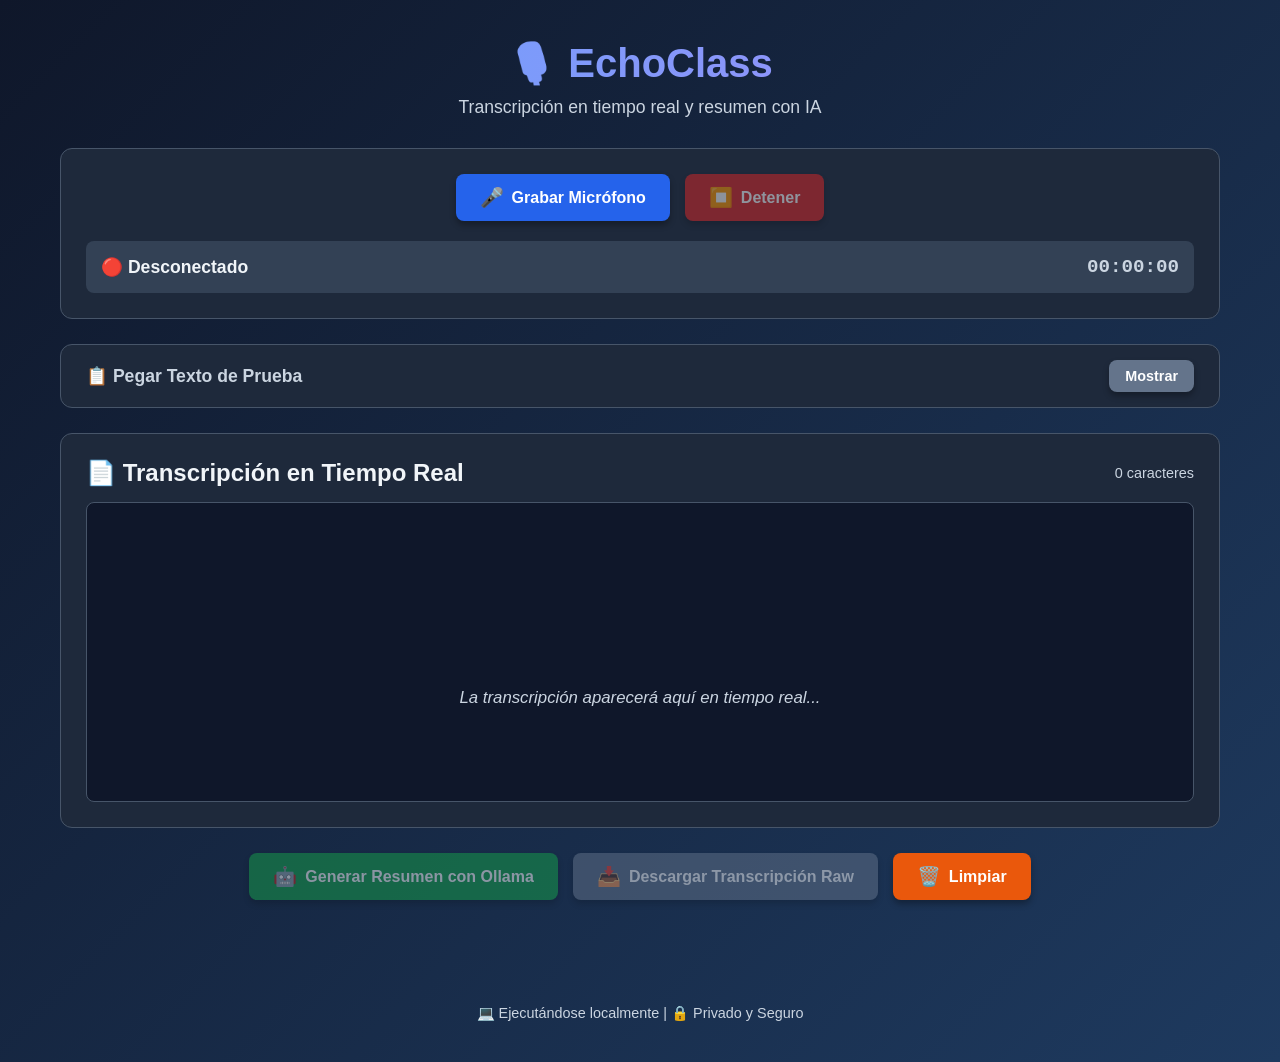
==== static/index.html @ 0687c110 "Arquitetura Hexagonal e implementacion de chuncks" ====
<!DOCTYPE html>
<html lang="es">
<head>
    <meta charset="UTF-8">
    <meta name="viewport" content="width=device-width, initial-scale=1.0">
    <title>🎙️ EchoClass - Transcriptor Local con IA</title>
    <link rel="stylesheet" href="styles.css">
</head>
<body>
    <div class="container">
        <header>
            <h1>🎙️ EchoClass</h1>
            <p class="subtitle">Transcripción en tiempo real y resumen con IA</p>
        </header>

        <div class="controls">
            <div class="control-group">
                <button id="startMic" class="btn btn-primary">
                    <span class="icon">🎤</span>
                    Grabar Micrófono
                </button>
                <button id="stop" class="btn btn-danger" disabled>
                    <span class="icon">⏹️</span>
                    Detener
                </button>
            </div>

            <div class="status-bar">
                <span id="status" class="status">⚪ Listo</span>
                <span id="timer" class="timer">00:00:00</span>
            </div>
        </div>

        <!-- Área para pegar texto de prueba -->
        <div class="paste-container">
            <div class="paste-header">
                <h3>📋 Pegar Texto de Prueba</h3>
                <button id="togglePaste" class="btn btn-small btn-secondary">Mostrar</button>
            </div>
            <div id="pasteArea" class="paste-area" style="display: none;">
                <textarea id="pasteText" placeholder="Pega aquí una transcripción para probar el resumen..."></textarea>
                <button id="usePastedText" class="btn btn-primary">Usar este texto</button>
            </div>
        </div>

        <div class="transcription-container">
            <div class="transcription-header">
                <h2>📄 Transcripción en Tiempo Real</h2>
                <div class="char-count">
                    <span id="charCount">0</span> caracteres
                </div>
            </div>
            <div id="transcription" class="transcription-box">
                <p class="placeholder">La transcripción aparecerá aquí en tiempo real...</p>
            </div>
        </div>

        <div class="export-controls">
            <button id="summarize" class="btn btn-success" disabled>
                <span class="icon">🤖</span>
                Generar Resumen con Ollama
            </button>
            <button id="downloadRaw" class="btn btn-secondary" disabled>
                <span class="icon">📥</span>
                Descargar Transcripción Raw
            </button>
            <button id="clear" class="btn btn-warning">
                <span class="icon">🗑️</span>
                Limpiar
            </button>
        </div>

        <!-- Progress de chunking -->
        <div id="progressContainer" class="progress-container" style="display: none;">
            <div class="progress-header">
                <h3>⏳ Procesando Resumen</h3>
            </div>
            <div class="progress-content">
                <div class="progress-bar-container">
                    <div id="progressBar" class="progress-bar" style="width: 0%"></div>
                </div>
                <p id="progressText" class="progress-text">Iniciando...</p>
                <div id="progressLog" class="progress-log"></div>
            </div>
        </div>

        <div id="summaryContainer" class="summary-container" style="display: none;">
            <div class="summary-header">
                <h2>📋 Resumen Generado</h2>
                <button id="downloadSummary" class="btn btn-small">
                    <span class="icon">💾</span>
                    Descargar Resumen
                </button>
            </div>
            <div id="summary" class="summary-box"></div>
        </div>

        <div id="loadingModal" class="modal" style="display: none;">
            <div class="modal-content">
                <div class="spinner"></div>
                <p id="loadingText">Generando resumen con Ollama...</p>
            </div>
        </div>
    </div>

    <footer>
        <p>💻 Ejecutándose localmente | 🔒 Privado y Seguro</p>
    </footer>

    <script src="app.js"></script>
</body>
</html>
---- static/styles.css ----
* {
    margin: 0;
    padding: 0;
    box-sizing: border-box;
}

:root {
    --primary-color: #2563eb;
    --danger-color: #dc2626;
    --success-color: #16a34a;
    --warning-color: #ea580c;
    --secondary-color: #64748b;
    --bg-dark: #0f172a;
    --bg-light: #1e293b;
    --bg-lighter: #334155;
    --text-primary: #f1f5f9;
    --text-secondary: #cbd5e1;
    --border-color: #475569;
}

body {
    font-family: -apple-system, BlinkMacSystemFont, 'Segoe UI', Roboto, 'Helvetica Neue', Arial, sans-serif;
    background: linear-gradient(135deg, var(--bg-dark) 0%, #1e3a5f 100%);
    color: var(--text-primary);
    min-height: 100vh;
    padding: 20px;
}

.container {
    max-width: 1200px;
    margin: 0 auto;
    padding: 20px;
}

header {
    text-align: center;
    margin-bottom: 30px;
}

header h1 {
    font-size: 2.5em;
    margin-bottom: 10px;
    background: linear-gradient(90deg, #60a5fa, #a78bfa);
    -webkit-background-clip: text;
    -webkit-text-fill-color: transparent;
    background-clip: text;
}

.subtitle {
    color: var(--text-secondary);
    font-size: 1.1em;
}

.controls {
    background: var(--bg-light);
    border: 1px solid var(--border-color);
    border-radius: 12px;
    padding: 25px;
    margin-bottom: 25px;
}

.control-group {
    display: flex;
    gap: 15px;
    margin-bottom: 20px;
    flex-wrap: wrap;
    justify-content: center;
}

.btn {
    padding: 12px 24px;
    font-size: 1em;
    font-weight: 600;
    border: none;
    border-radius: 8px;
    cursor: pointer;
    display: flex;
    align-items: center;
    gap: 8px;
    transition: all 0.3s ease;
    box-shadow: 0 4px 6px rgba(0, 0, 0, 0.3);
}

.btn .icon {
    font-size: 1.2em;
}

.btn-primary {
    background: var(--primary-color);
    color: white;
}

.btn-primary:hover:not(:disabled) {
    background: #1d4ed8;
    transform: translateY(-2px);
    box-shadow: 0 6px 12px rgba(37, 99, 235, 0.4);
}

.btn-danger {
    background: var(--danger-color);
    color: white;
}

.btn-danger:hover:not(:disabled) {
    background: #b91c1c;
    transform: translateY(-2px);
    box-shadow: 0 6px 12px rgba(220, 38, 38, 0.4);
}

.btn-success {
    background: var(--success-color);
    color: white;
}

.btn-success:hover:not(:disabled) {
    background: #15803d;
    transform: translateY(-2px);
    box-shadow: 0 6px 12px rgba(22, 163, 74, 0.4);
}

.btn-warning {
    background: var(--warning-color);
    color: white;
}

.btn-warning:hover:not(:disabled) {
    background: #c2410c;
}

.btn-secondary {
    background: var(--secondary-color);
    color: white;
}

.btn-secondary:hover:not(:disabled) {
    background: #475569;
}

.btn-small {
    padding: 8px 16px;
    font-size: 0.9em;
}

.btn:disabled {
    opacity: 0.5;
    cursor: not-allowed;
}

.status-bar {
    display: flex;
    justify-content: space-between;
    align-items: center;
    padding: 15px;
    background: var(--bg-lighter);
    border-radius: 8px;
}

.status {
    font-weight: 600;
    font-size: 1.1em;
}

.timer {
    font-family: 'Courier New', monospace;
    font-size: 1.2em;
    font-weight: bold;
    color: var(--text-secondary);
}

.transcription-container, .summary-container {
    background: var(--bg-light);
    border: 1px solid var(--border-color);
    border-radius: 12px;
    padding: 25px;
    margin-bottom: 25px;
}

.transcription-header, .summary-header {
    display: flex;
    justify-content: space-between;
    align-items: center;
    margin-bottom: 15px;
}

.transcription-header h2, .summary-header h2 {
    font-size: 1.5em;
}

.char-count {
    color: var(--text-secondary);
    font-size: 0.9em;
}

.transcription-box, .summary-box {
    background: var(--bg-dark);
    border: 1px solid var(--border-color);
    border-radius: 8px;
    padding: 20px;
    min-height: 300px;
    max-height: 500px;
    overflow-y: auto;
    line-height: 1.8;
    font-size: 1.05em;
    white-space: pre-wrap;
    word-wrap: break-word;
}

.transcription-box .placeholder {
    color: var(--text-secondary);
    font-style: italic;
    text-align: center;
    padding-top: 100px;
}

.transcription-box::-webkit-scrollbar,
.summary-box::-webkit-scrollbar {
    width: 10px;
}

.transcription-box::-webkit-scrollbar-track,
.summary-box::-webkit-scrollbar-track {
    background: var(--bg-lighter);
    border-radius: 5px;
}

.transcription-box::-webkit-scrollbar-thumb,
.summary-box::-webkit-scrollbar-thumb {
    background: var(--primary-color);
    border-radius: 5px;
}

.export-controls {
    display: flex;
    gap: 15px;
    margin-bottom: 25px;
    flex-wrap: wrap;
    justify-content: center;
}

.modal {
    position: fixed;
    top: 0;
    left: 0;
    width: 100%;
    height: 100%;
    background: rgba(0, 0, 0, 0.8);
    display: flex;
    justify-content: center;
    align-items: center;
    z-index: 1000;
}

.modal-content {
    background: var(--bg-light);
    padding: 40px;
    border-radius: 12px;
    text-align: center;
    border: 2px solid var(--border-color);
}

.spinner {
    border: 4px solid var(--bg-lighter);
    border-top: 4px solid var(--primary-color);
    border-radius: 50%;
    width: 50px;
    height: 50px;
    animation: spin 1s linear infinite;
    margin: 0 auto 20px;
}

@keyframes spin {
    0% { transform: rotate(0deg); }
    100% { transform: rotate(360deg); }
}

#loadingText {
    font-size: 1.1em;
    color: var(--text-secondary);
}

footer {
    text-align: center;
    margin-top: 40px;
    padding: 20px;
    color: var(--text-secondary);
    font-size: 0.9em;
}

.recording {
    animation: pulse 2s infinite;
}

@keyframes pulse {
    0%, 100% { opacity: 1; }
    50% { opacity: 0.6; }
}

/* Área de pegar texto */
.paste-container {
    background: var(--bg-light);
    border: 1px solid var(--border-color);
    border-radius: 12px;
    padding: 15px 25px;
    margin-bottom: 25px;
}

.paste-header {
    display: flex;
    justify-content: space-between;
    align-items: center;
}

.paste-header h3 {
    margin: 0;
    font-size: 1.1em;
    color: var(--text-secondary);
}

.paste-area {
    margin-top: 15px;
}

.paste-area textarea {
    width: 100%;
    min-height: 150px;
    background: var(--bg-dark);
    border: 1px solid var(--border-color);
    border-radius: 8px;
    padding: 15px;
    color: var(--text-primary);
    font-size: 1em;
    resize: vertical;
    margin-bottom: 10px;
}

.paste-area textarea:focus {
    outline: none;
    border-color: var(--primary-color);
}

/* Progress container */
.progress-container {
    background: var(--bg-light);
    border: 1px solid var(--primary-color);
    border-radius: 12px;
    padding: 25px;
    margin-bottom: 25px;
}

.progress-header h3 {
    margin: 0 0 15px 0;
    color: var(--primary-color);
}

.progress-bar-container {
    width: 100%;
    height: 20px;
    background: var(--bg-dark);
    border-radius: 10px;
    overflow: hidden;
    margin-bottom: 15px;
}

.progress-bar {
    height: 100%;
    background: linear-gradient(90deg, var(--primary-color), var(--success-color));
    border-radius: 10px;
    transition: width 0.3s ease;
}

.progress-text {
    color: var(--text-primary);
    font-weight: 600;
    margin-bottom: 10px;
}

.progress-log {
    background: var(--bg-dark);
    border-radius: 8px;
    padding: 10px 15px;
    max-height: 150px;
    overflow-y: auto;
    font-family: monospace;
    font-size: 0.9em;
    color: var(--text-secondary);
}

.progress-log .log-entry {
    margin: 5px 0;
}

.progress-log .log-entry.success {
    color: var(--success-color);
}

.progress-log .log-entry.info {
    color: var(--primary-color);
}

@media (max-width: 768px) {
    .control-group, .export-controls {
        flex-direction: column;
    }
    
    .btn {
        width: 100%;
        justify-content: center;
    }
    
    header h1 {
        font-size: 1.8em;
    }
}
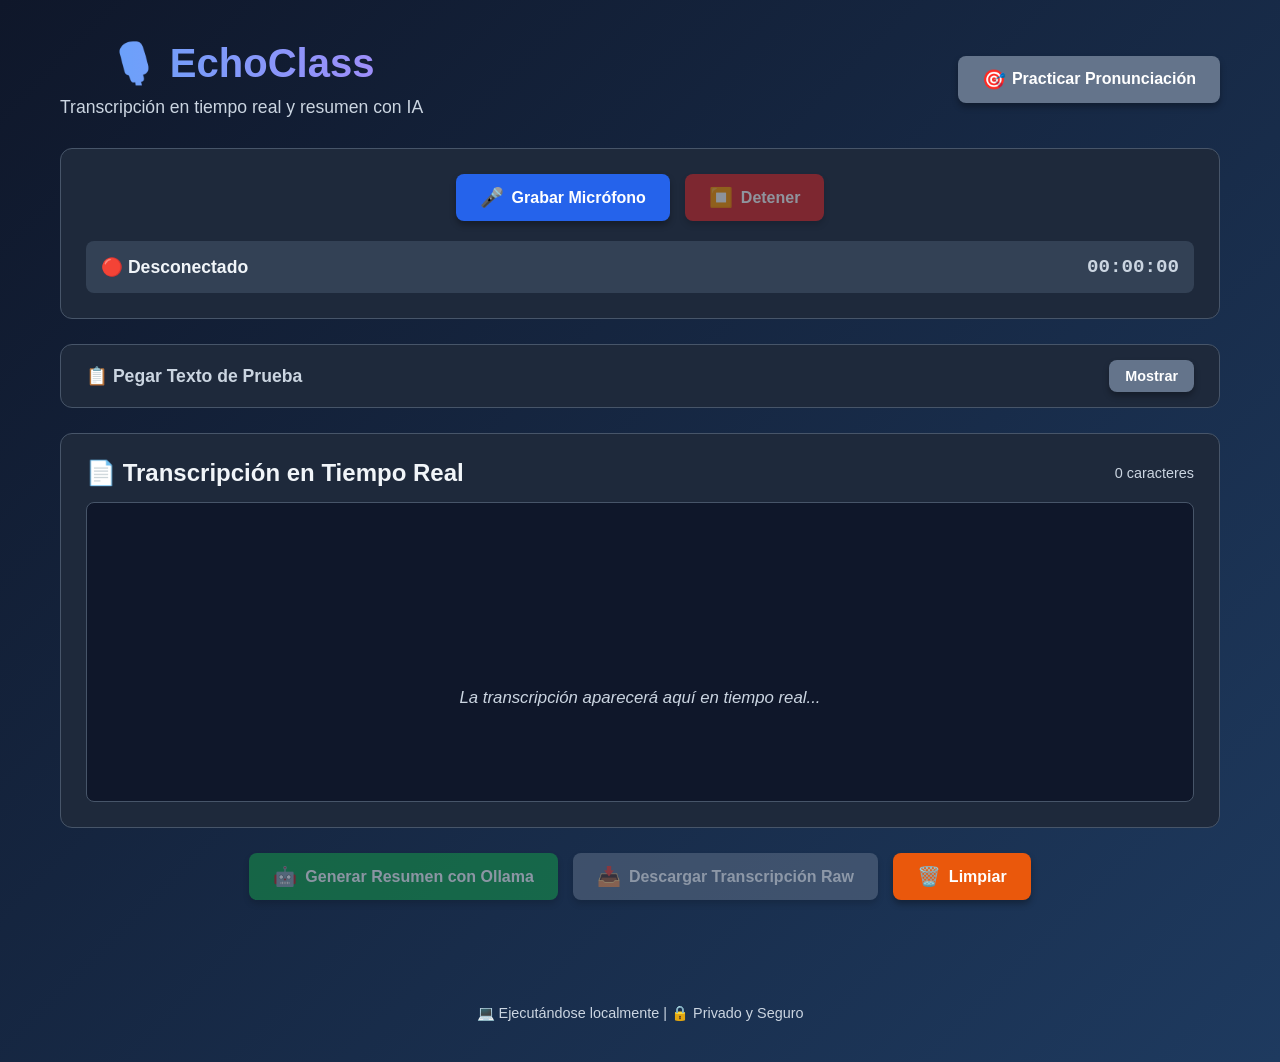
==== commit 0f844f91: "feat: implement core transcription and summarization system with WebSocket API, Whisper integration," ====
--- a/static/index.html
+++ b/static/index.html
@@ -9,8 +9,15 @@
 <body>
     <div class="container">
         <header>
-            <h1>🎙️ EchoClass</h1>
-            <p class="subtitle">Transcripción en tiempo real y resumen con IA</p>
+            <div style="display: flex; justify-content: space-between; align-items: center; flex-wrap: wrap; gap: 10px;">
+                <div>
+                    <h1>🎙️ EchoClass</h1>
+                    <p class="subtitle">Transcripción en tiempo real y resumen con IA</p>
+                </div>
+                <a href="practicar.html" class="btn btn-secondary" style="text-decoration: none; display: inline-flex; align-items: center; gap: 6px; font-weight: 600;">
+                    <span class="icon">🎯</span> Practicar Pronunciación
+                </a>
+            </div>
         </header>
 
         <div class="controls">
--- a/static/styles.css
+++ b/static/styles.css
@@ -411,3 +411,125 @@
         font-size: 1.8em;
     }
 }
+
+/* Estilos específicos para la sección Practicar */
+.practice-card {
+    background: var(--bg-light);
+    border: 1px solid var(--border-color);
+    border-radius: 12px;
+    padding: 25px;
+    margin-bottom: 25px;
+}
+
+.form-group {
+    margin-bottom: 20px;
+}
+
+.form-group label {
+    display: block;
+    font-weight: 600;
+    margin-bottom: 8px;
+    color: var(--text-primary);
+    font-size: 1.05em;
+}
+
+.input-control, .select-control {
+    width: 100%;
+    padding: 12px 16px;
+    font-size: 1.05em;
+    background: var(--bg-dark);
+    border: 1px solid var(--border-color);
+    border-radius: 8px;
+    color: var(--text-primary);
+    outline: none;
+    transition: border-color 0.3s ease;
+}
+
+.input-control:focus, .select-control:focus {
+    border-color: var(--primary-color);
+    box-shadow: 0 0 0 3px rgba(37, 99, 235, 0.25);
+}
+
+.language-info-box {
+    background: rgba(37, 99, 235, 0.1);
+    border-left: 4px solid var(--primary-color);
+    padding: 14px 18px;
+    border-radius: 6px;
+    margin-top: 10px;
+    font-size: 0.95em;
+    color: var(--text-secondary);
+    line-height: 1.5;
+}
+
+.language-info-box strong {
+    color: var(--text-primary);
+}
+
+.score-card {
+    background: var(--bg-lighter);
+    border: 2px solid var(--border-color);
+    border-radius: 12px;
+    padding: 25px;
+    margin-top: 25px;
+    text-align: center;
+    transition: all 0.3s ease;
+}
+
+.score-badge {
+    display: inline-flex;
+    align-items: center;
+    justify-content: center;
+    width: 100px;
+    height: 100px;
+    border-radius: 50%;
+    font-size: 2.2em;
+    font-weight: 800;
+    margin: 15px 0;
+    color: white;
+    box-shadow: 0 6px 16px rgba(0,0,0,0.4);
+}
+
+.score-badge.score-10 { background: linear-gradient(135deg, #10b981, #059669); }
+.score-badge.score-9  { background: linear-gradient(135deg, #10b981, #047857); }
+.score-badge.score-8  { background: linear-gradient(135deg, #3b82f6, #1d4ed8); }
+.score-badge.score-7  { background: linear-gradient(135deg, #06b6d4, #0891b2); }
+.score-badge.score-6  { background: linear-gradient(135deg, #f59e0b, #d97706); }
+.score-badge.score-5  { background: linear-gradient(135deg, #f97316, #ea580c); }
+.score-badge.score-low{ background: linear-gradient(135deg, #ef4444, #b91c1c); }
+
+.comparison-box {
+    display: grid;
+    grid-template-columns: 1fr 1fr;
+    gap: 15px;
+    margin-top: 20px;
+    text-align: left;
+}
+
+@media (max-width: 600px) {
+    .comparison-box {
+        grid-template-columns: 1fr;
+    }
+}
+
+.comparison-item {
+    background: var(--bg-dark);
+    padding: 15px;
+    border-radius: 8px;
+    border: 1px solid var(--border-color);
+}
+
+.comparison-item .label {
+    font-size: 0.85em;
+    text-transform: uppercase;
+    letter-spacing: 0.5px;
+    color: var(--text-secondary);
+    margin-bottom: 6px;
+}
+
+.comparison-item .value {
+    font-size: 1.15em;
+    font-weight: 600;
+    color: var(--text-primary);
+    word-break: break-word;
+}
+
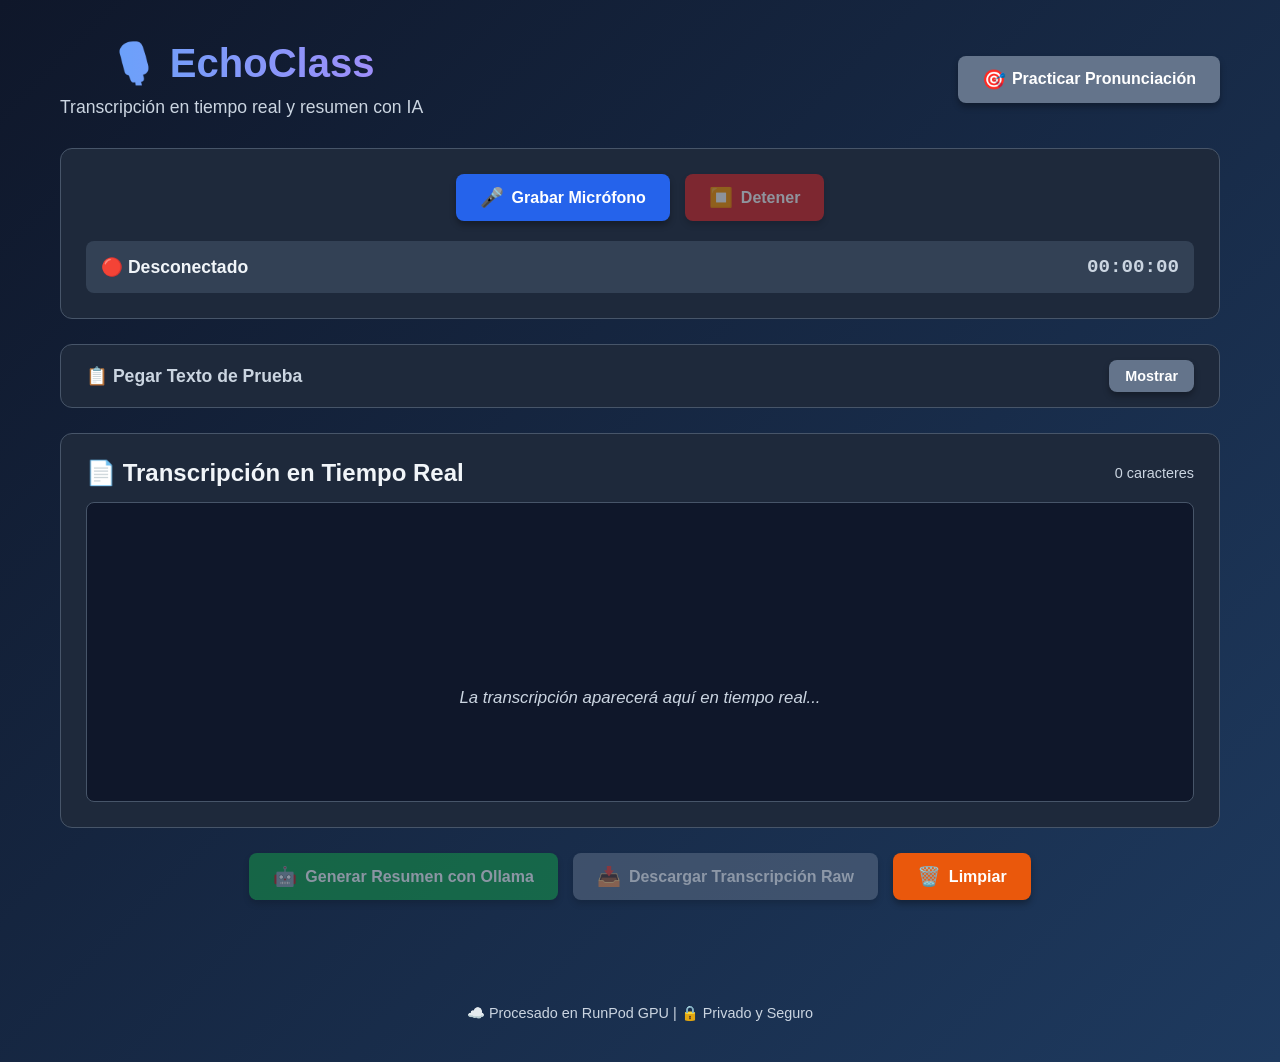
==== commit 93abd29a: "feat: implement pronunciation practice module with real-time WebSocket transcription and RunPod depl" ====
--- a/static/index.html
+++ b/static/index.html
@@ -111,9 +111,11 @@
     </div>
 
     <footer>
-        <p>💻 Ejecutándose localmente | 🔒 Privado y Seguro</p>
+        <p>☁️ Procesado en RunPod GPU | 🔒 Privado y Seguro</p>
     </footer>
 
+    <!-- config.js debe cargarse ANTES que app.js -->
+    <script src="config.js"></script>
     <script src="app.js"></script>
 </body>
 </html>
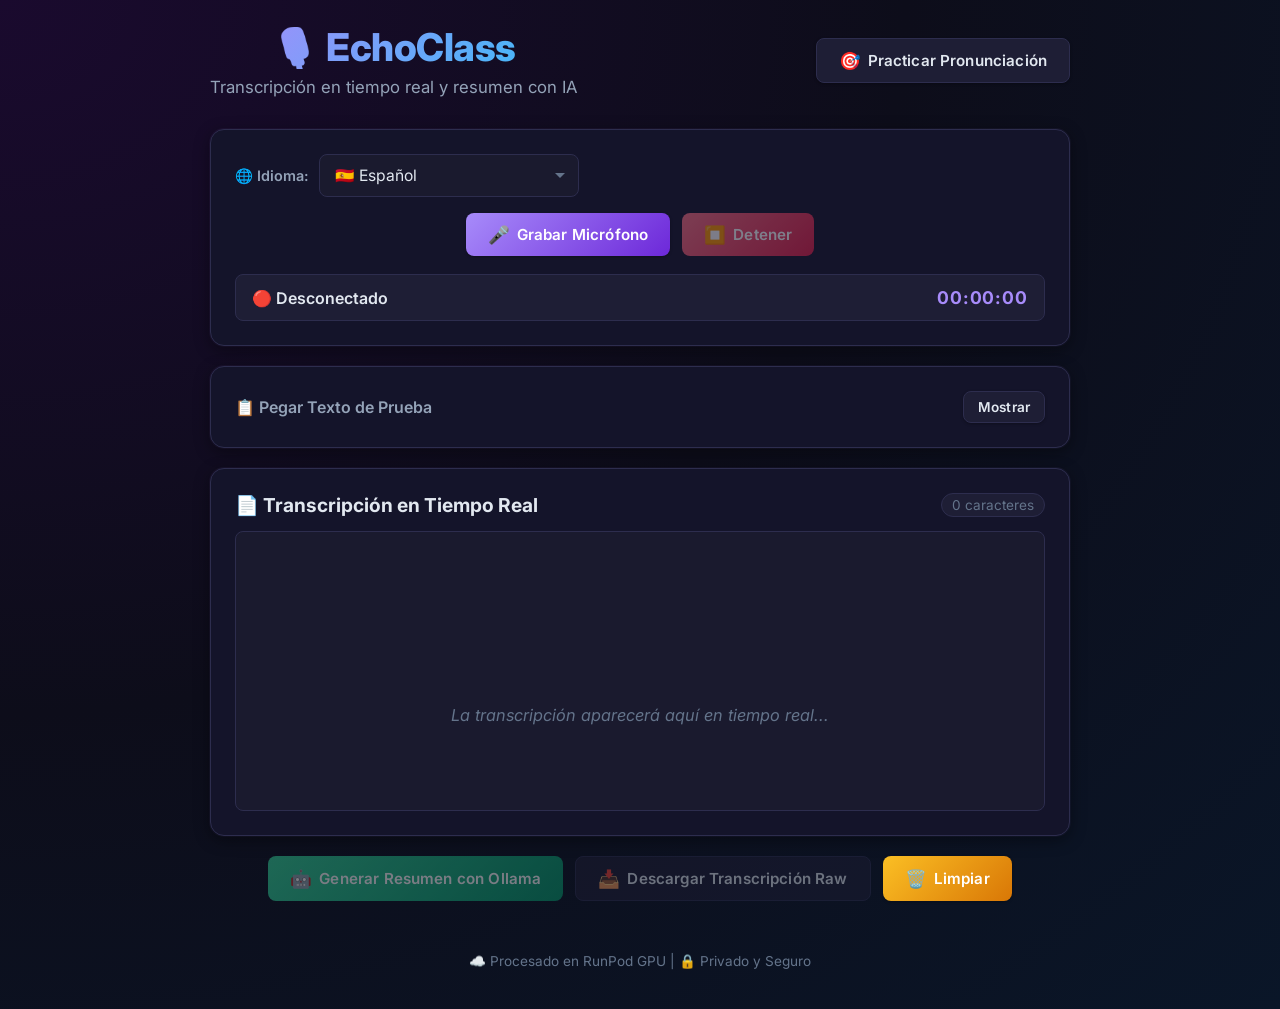
==== commit 88c3c788: "feat: implement EchoClass UI with real-time transcription and pronunciation practice features" ====
--- a/static/index.html
+++ b/static/index.html
@@ -21,6 +21,18 @@
         </header>
 
         <div class="controls">
+            <!-- Selector de idioma -->
+            <div class="language-row">
+                <label for="transcriptionLang">🌐 Idioma:</label>
+                <select id="transcriptionLang" class="select-control">
+                    <option value="es" selected>🇪🇸 Español</option>
+                    <option value="en">🇬🇧 Inglés</option>
+                    <option value="pt">🇧🇷 Portugués (Brasil)</option>
+                    <option value="zh">🇨🇳 Chino (Mandarín)</option>
+                    <option value="ru">🇷🇺 Ruso</option>
+                </select>
+            </div>
+
             <div class="control-group">
                 <button id="startMic" class="btn btn-primary">
                     <span class="icon">🎤</span>
--- a/static/styles.css
+++ b/static/styles.css
@@ -1,3 +1,5 @@
+@import url('https://fonts.googleapis.com/css2?family=Inter:wght@300;400;500;600;700;800&display=swap');
+
 * {
     margin: 0;
     padding: 0;
@@ -5,245 +7,310 @@
 }
 
 :root {
-    --primary-color: #2563eb;
-    --danger-color: #dc2626;
-    --success-color: #16a34a;
-    --warning-color: #ea580c;
-    --secondary-color: #64748b;
-    --bg-dark: #0f172a;
-    --bg-light: #1e293b;
-    --bg-lighter: #334155;
-    --text-primary: #f1f5f9;
-    --text-secondary: #cbd5e1;
-    --border-color: #475569;
+    /* Paleta pastel — acentos */
+    --primary:        #a78bfa;   /* violet pastel */
+    --primary-light:  rgba(167,139,250,.12);
+    --primary-soft:   #7c3aed;
+    --accent:         #38bdf8;   /* sky pastel */
+    --accent-light:   rgba(56,189,248,.12);
+    --success:        #34d399;
+    --success-light:  rgba(52,211,153,.12);
+    --danger:         #fb7185;
+    --danger-light:   rgba(251,113,133,.12);
+    --warning:        #fbbf24;
+    --warning-light:  rgba(251,191,36,.12);
+    --secondary:      #94a3b8;
+
+    /* Fondos oscuros */
+    --bg-page:        #0d0d1a;
+    --bg-card:        #14142a;
+    --bg-input:       #1a1a2e;
+    --bg-muted:       #1e1e35;
+
+    /* Texto */
+    --text-primary:   #e2e8f0;
+    --text-secondary: #94a3b8;
+    --text-muted:     #64748b;
+
+    /* Bordes */
+    --border:         #2d2d4e;
+    --border-focus:   #a78bfa;
+
+    /* Sombras */
+    --shadow-sm: 0 1px 3px rgba(0,0,0,.3);
+    --shadow-md: 0 4px 16px rgba(0,0,0,.4), 0 0 0 1px rgba(167,139,250,.06);
+    --shadow-lg: 0 10px 32px rgba(0,0,0,.5), 0 0 0 1px rgba(167,139,250,.1);
+    --radius:    14px;
+    --radius-sm: 8px;
 }
 
 body {
-    font-family: -apple-system, BlinkMacSystemFont, 'Segoe UI', Roboto, 'Helvetica Neue', Arial, sans-serif;
-    background: linear-gradient(135deg, var(--bg-dark) 0%, #1e3a5f 100%);
+    font-family: 'Inter', -apple-system, BlinkMacSystemFont, sans-serif;
+    background: radial-gradient(ellipse at top left, #1a0a2e 0%, #0d0d1a 50%, #0a1628 100%);
     color: var(--text-primary);
     min-height: 100vh;
-    padding: 20px;
-}
-
+    padding: 24px 16px;
+    -webkit-font-smoothing: antialiased;
+}
+
+/* ─── Layout ─────────────────────────────────── */
 .container {
-    max-width: 1200px;
+    max-width: 860px;
     margin: 0 auto;
-    padding: 20px;
-}
-
+}
+
+/* ─── Header ─────────────────────────────────── */
 header {
     text-align: center;
-    margin-bottom: 30px;
+    margin-bottom: 32px;
 }
 
 header h1 {
-    font-size: 2.5em;
-    margin-bottom: 10px;
-    background: linear-gradient(90deg, #60a5fa, #a78bfa);
+    font-size: 2.4em;
+    font-weight: 800;
+    letter-spacing: -0.5px;
+    background: linear-gradient(135deg, var(--primary) 0%, var(--accent) 100%);
     -webkit-background-clip: text;
     -webkit-text-fill-color: transparent;
     background-clip: text;
+    margin-bottom: 6px;
 }
 
 .subtitle {
     color: var(--text-secondary);
+    font-size: 1.05em;
+    font-weight: 400;
+}
+
+/* ─── Tarjetas ───────────────────────────────── */
+.controls,
+.transcription-container,
+.summary-container,
+.paste-container,
+.progress-container,
+.practice-card {
+    background: var(--bg-card);
+    border: 1px solid var(--border);
+    border-radius: var(--radius);
+    padding: 24px;
+    margin-bottom: 20px;
+    box-shadow: var(--shadow-md);
+    transition: box-shadow .2s ease;
+}
+
+.controls:hover,
+.transcription-container:hover,
+.practice-card:hover {
+    box-shadow: var(--shadow-lg);
+}
+
+/* ─── Botones ────────────────────────────────── */
+.btn {
+    padding: 11px 22px;
+    font-size: .95em;
+    font-weight: 600;
+    font-family: 'Inter', sans-serif;
+    border: none;
+    border-radius: var(--radius-sm);
+    cursor: pointer;
+    display: inline-flex;
+    align-items: center;
+    gap: 7px;
+    transition: all .2s ease;
+    box-shadow: var(--shadow-sm);
+    letter-spacing: .01em;
+}
+
+.btn .icon { font-size: 1.15em; }
+
+.btn-primary {
+    background: linear-gradient(135deg, var(--primary) 0%, #6d28d9 100%);
+    color: #fff;
+}
+.btn-primary:hover:not(:disabled) {
+    background: linear-gradient(135deg, #6d28d9 0%, #5b21b6 100%);
+    transform: translateY(-2px);
+    box-shadow: 0 6px 20px rgba(124,58,237,.35);
+}
+
+.btn-danger {
+    background: linear-gradient(135deg, var(--danger) 0%, #e11d48 100%);
+    color: #fff;
+}
+.btn-danger:hover:not(:disabled) {
+    transform: translateY(-2px);
+    box-shadow: 0 6px 20px rgba(244,63,94,.35);
+}
+
+.btn-success {
+    background: linear-gradient(135deg, var(--success) 0%, #059669 100%);
+    color: #fff;
+}
+.btn-success:hover:not(:disabled) {
+    transform: translateY(-2px);
+    box-shadow: 0 6px 20px rgba(16,185,129,.35);
+}
+
+.btn-warning {
+    background: linear-gradient(135deg, var(--warning) 0%, #d97706 100%);
+    color: #fff;
+}
+.btn-warning:hover:not(:disabled) {
+    transform: translateY(-2px);
+}
+
+.btn-secondary {
+    background: var(--bg-muted);
+    color: var(--text-primary);
+    border: 1px solid var(--border);
+}
+.btn-secondary:hover:not(:disabled) {
+    background: var(--primary-light);
+    border-color: var(--primary-soft);
+    color: var(--primary);
+}
+
+.btn-small {
+    padding: 7px 14px;
+    font-size: .85em;
+}
+
+.btn:disabled {
+    opacity: .45;
+    cursor: not-allowed;
+    transform: none !important;
+    box-shadow: none !important;
+}
+
+/* ─── Control group ──────────────────────────── */
+.control-group {
+    display: flex;
+    gap: 12px;
+    margin-bottom: 18px;
+    flex-wrap: wrap;
+    justify-content: center;
+}
+
+/* ─── Selector de idioma (transcripción) ─────── */
+.language-row {
+    display: flex;
+    align-items: center;
+    gap: 10px;
+    margin-bottom: 16px;
+    flex-wrap: wrap;
+}
+
+.language-row label {
+    font-size: .9em;
+    font-weight: 600;
+    color: var(--text-secondary);
+    white-space: nowrap;
+}
+
+.language-row .select-control {
+    flex: 1;
+    min-width: 160px;
+    max-width: 260px;
+}
+
+/* ─── Barra de estado ────────────────────────── */
+.status-bar {
+    display: flex;
+    justify-content: space-between;
+    align-items: center;
+    padding: 12px 16px;
+    background: var(--bg-muted);
+    border-radius: var(--radius-sm);
+    border: 1px solid var(--border);
+}
+
+.status {
+    font-weight: 600;
+    font-size: 1em;
+    color: var(--text-primary);
+}
+
+.timer {
+    font-family: 'Inter', monospace;
     font-size: 1.1em;
-}
-
-.controls {
-    background: var(--bg-light);
-    border: 1px solid var(--border-color);
-    border-radius: 12px;
-    padding: 25px;
-    margin-bottom: 25px;
-}
-
-.control-group {
-    display: flex;
-    gap: 15px;
+    font-weight: 700;
+    color: var(--primary);
+    letter-spacing: .05em;
+}
+
+/* ─── Caja de transcripción ──────────────────── */
+.transcription-header,
+.summary-header {
+    display: flex;
+    justify-content: space-between;
+    align-items: center;
+    margin-bottom: 14px;
+    flex-wrap: wrap;
+    gap: 8px;
+}
+
+.transcription-header h2,
+.summary-header h2 {
+    font-size: 1.2em;
+    font-weight: 700;
+    color: var(--text-primary);
+}
+
+.char-count {
+    color: var(--text-muted);
+    font-size: .85em;
+    background: var(--bg-muted);
+    padding: 3px 10px;
+    border-radius: 20px;
+    border: 1px solid var(--border);
+}
+
+.transcription-box,
+.summary-box {
+    background: var(--bg-input);
+    border: 1px solid var(--border);
+    border-radius: var(--radius-sm);
+    padding: 18px;
+    min-height: 280px;
+    max-height: 480px;
+    overflow-y: auto;
+    line-height: 1.85;
+    font-size: 1.02em;
+    color: var(--text-primary);
+    white-space: pre-wrap;
+    word-wrap: break-word;
+    transition: border-color .2s;
+}
+
+.transcription-box .placeholder {
+    color: var(--text-muted);
+    font-style: italic;
+    text-align: center;
+    padding-top: 90px;
+}
+
+.transcription-box::-webkit-scrollbar,
+.summary-box::-webkit-scrollbar { width: 6px; }
+.transcription-box::-webkit-scrollbar-track,
+.summary-box::-webkit-scrollbar-track { background: var(--bg-muted); border-radius: 4px; }
+.transcription-box::-webkit-scrollbar-thumb,
+.summary-box::-webkit-scrollbar-thumb { background: var(--primary-soft); border-radius: 4px; }
+
+/* ─── Export controls ────────────────────────── */
+.export-controls {
+    display: flex;
+    gap: 12px;
     margin-bottom: 20px;
     flex-wrap: wrap;
     justify-content: center;
 }
 
-.btn {
-    padding: 12px 24px;
-    font-size: 1em;
-    font-weight: 600;
-    border: none;
-    border-radius: 8px;
-    cursor: pointer;
-    display: flex;
-    align-items: center;
-    gap: 8px;
-    transition: all 0.3s ease;
-    box-shadow: 0 4px 6px rgba(0, 0, 0, 0.3);
-}
-
-.btn .icon {
-    font-size: 1.2em;
-}
-
-.btn-primary {
-    background: var(--primary-color);
-    color: white;
-}
-
-.btn-primary:hover:not(:disabled) {
-    background: #1d4ed8;
-    transform: translateY(-2px);
-    box-shadow: 0 6px 12px rgba(37, 99, 235, 0.4);
-}
-
-.btn-danger {
-    background: var(--danger-color);
-    color: white;
-}
-
-.btn-danger:hover:not(:disabled) {
-    background: #b91c1c;
-    transform: translateY(-2px);
-    box-shadow: 0 6px 12px rgba(220, 38, 38, 0.4);
-}
-
-.btn-success {
-    background: var(--success-color);
-    color: white;
-}
-
-.btn-success:hover:not(:disabled) {
-    background: #15803d;
-    transform: translateY(-2px);
-    box-shadow: 0 6px 12px rgba(22, 163, 74, 0.4);
-}
-
-.btn-warning {
-    background: var(--warning-color);
-    color: white;
-}
-
-.btn-warning:hover:not(:disabled) {
-    background: #c2410c;
-}
-
-.btn-secondary {
-    background: var(--secondary-color);
-    color: white;
-}
-
-.btn-secondary:hover:not(:disabled) {
-    background: #475569;
-}
-
-.btn-small {
-    padding: 8px 16px;
-    font-size: 0.9em;
-}
-
-.btn:disabled {
-    opacity: 0.5;
-    cursor: not-allowed;
-}
-
-.status-bar {
-    display: flex;
-    justify-content: space-between;
-    align-items: center;
-    padding: 15px;
-    background: var(--bg-lighter);
-    border-radius: 8px;
-}
-
-.status {
-    font-weight: 600;
-    font-size: 1.1em;
-}
-
-.timer {
-    font-family: 'Courier New', monospace;
-    font-size: 1.2em;
-    font-weight: bold;
-    color: var(--text-secondary);
-}
-
-.transcription-container, .summary-container {
-    background: var(--bg-light);
-    border: 1px solid var(--border-color);
-    border-radius: 12px;
-    padding: 25px;
-    margin-bottom: 25px;
-}
-
-.transcription-header, .summary-header {
-    display: flex;
-    justify-content: space-between;
-    align-items: center;
-    margin-bottom: 15px;
-}
-
-.transcription-header h2, .summary-header h2 {
-    font-size: 1.5em;
-}
-
-.char-count {
-    color: var(--text-secondary);
-    font-size: 0.9em;
-}
-
-.transcription-box, .summary-box {
-    background: var(--bg-dark);
-    border: 1px solid var(--border-color);
-    border-radius: 8px;
-    padding: 20px;
-    min-height: 300px;
-    max-height: 500px;
-    overflow-y: auto;
-    line-height: 1.8;
-    font-size: 1.05em;
-    white-space: pre-wrap;
-    word-wrap: break-word;
-}
-
-.transcription-box .placeholder {
-    color: var(--text-secondary);
-    font-style: italic;
-    text-align: center;
-    padding-top: 100px;
-}
-
-.transcription-box::-webkit-scrollbar,
-.summary-box::-webkit-scrollbar {
-    width: 10px;
-}
-
-.transcription-box::-webkit-scrollbar-track,
-.summary-box::-webkit-scrollbar-track {
-    background: var(--bg-lighter);
-    border-radius: 5px;
-}
-
-.transcription-box::-webkit-scrollbar-thumb,
-.summary-box::-webkit-scrollbar-thumb {
-    background: var(--primary-color);
-    border-radius: 5px;
-}
-
-.export-controls {
-    display: flex;
-    gap: 15px;
-    margin-bottom: 25px;
-    flex-wrap: wrap;
-    justify-content: center;
-}
-
+/* ─── Modal ──────────────────────────────────── */
 .modal {
     position: fixed;
-    top: 0;
-    left: 0;
-    width: 100%;
-    height: 100%;
-    background: rgba(0, 0, 0, 0.8);
+    inset: 0;
+    background: rgba(30,41,59,.5);
+    backdrop-filter: blur(4px);
     display: flex;
     justify-content: center;
     align-items: center;
@@ -251,59 +318,52 @@
 }
 
 .modal-content {
-    background: var(--bg-light);
-    padding: 40px;
-    border-radius: 12px;
+    background: var(--bg-card);
+    padding: 40px 36px;
+    border-radius: 20px;
     text-align: center;
-    border: 2px solid var(--border-color);
+    box-shadow: var(--shadow-lg);
+    border: 1px solid var(--border);
 }
 
 .spinner {
-    border: 4px solid var(--bg-lighter);
-    border-top: 4px solid var(--primary-color);
+    border: 4px solid var(--border);
+    border-top: 4px solid var(--primary);
     border-radius: 50%;
-    width: 50px;
-    height: 50px;
+    width: 48px;
+    height: 48px;
     animation: spin 1s linear infinite;
-    margin: 0 auto 20px;
+    margin: 0 auto 18px;
 }
 
 @keyframes spin {
-    0% { transform: rotate(0deg); }
+    0%   { transform: rotate(0deg); }
     100% { transform: rotate(360deg); }
 }
 
 #loadingText {
-    font-size: 1.1em;
+    font-size: 1em;
     color: var(--text-secondary);
-}
-
+    font-weight: 500;
+}
+
+/* ─── Footer ─────────────────────────────────── */
 footer {
     text-align: center;
-    margin-top: 40px;
-    padding: 20px;
-    color: var(--text-secondary);
-    font-size: 0.9em;
-}
-
-.recording {
-    animation: pulse 2s infinite;
-}
-
+    margin-top: 36px;
+    padding: 16px;
+    color: var(--text-muted);
+    font-size: .85em;
+}
+
+/* ─── Pulse animation ────────────────────────── */
+.recording { animation: pulse 2s infinite; }
 @keyframes pulse {
     0%, 100% { opacity: 1; }
-    50% { opacity: 0.6; }
-}
-
-/* Área de pegar texto */
-.paste-container {
-    background: var(--bg-light);
-    border: 1px solid var(--border-color);
-    border-radius: 12px;
-    padding: 15px 25px;
-    margin-bottom: 25px;
-}
-
+    50%       { opacity: .65; }
+}
+
+/* ─── Paste area ─────────────────────────────── */
 .paste-header {
     display: flex;
     justify-content: space-between;
@@ -311,182 +371,174 @@
 }
 
 .paste-header h3 {
-    margin: 0;
-    font-size: 1.1em;
+    font-size: 1em;
+    font-weight: 600;
     color: var(--text-secondary);
 }
 
-.paste-area {
-    margin-top: 15px;
-}
+.paste-area { margin-top: 14px; }
 
 .paste-area textarea {
     width: 100%;
-    min-height: 150px;
-    background: var(--bg-dark);
-    border: 1px solid var(--border-color);
-    border-radius: 8px;
-    padding: 15px;
-    color: var(--text-primary);
-    font-size: 1em;
+    min-height: 140px;
+    background: var(--bg-input);
+    border: 1px solid var(--border);
+    border-radius: var(--radius-sm);
+    padding: 14px;
+    color: var(--text-primary);
+    font-size: .98em;
+    font-family: 'Inter', sans-serif;
     resize: vertical;
     margin-bottom: 10px;
+    outline: none;
+    transition: border-color .2s;
 }
 
 .paste-area textarea:focus {
-    outline: none;
-    border-color: var(--primary-color);
-}
-
-/* Progress container */
+    border-color: var(--border-focus);
+    box-shadow: 0 0 0 3px rgba(167,139,250,.2);
+}
+
+/* ─── Progress ───────────────────────────────── */
 .progress-container {
-    background: var(--bg-light);
-    border: 1px solid var(--primary-color);
-    border-radius: 12px;
-    padding: 25px;
-    margin-bottom: 25px;
+    border-color: var(--primary-soft);
 }
 
 .progress-header h3 {
-    margin: 0 0 15px 0;
-    color: var(--primary-color);
+    margin: 0 0 14px;
+    color: var(--primary);
+    font-size: 1em;
+    font-weight: 700;
 }
 
 .progress-bar-container {
     width: 100%;
-    height: 20px;
-    background: var(--bg-dark);
+    height: 10px;
+    background: var(--bg-muted);
     border-radius: 10px;
     overflow: hidden;
-    margin-bottom: 15px;
+    margin-bottom: 14px;
 }
 
 .progress-bar {
     height: 100%;
-    background: linear-gradient(90deg, var(--primary-color), var(--success-color));
+    background: linear-gradient(90deg, var(--primary), var(--accent));
     border-radius: 10px;
-    transition: width 0.3s ease;
+    transition: width .35s ease;
 }
 
 .progress-text {
     color: var(--text-primary);
     font-weight: 600;
-    margin-bottom: 10px;
+    font-size: .95em;
+    margin-bottom: 8px;
 }
 
 .progress-log {
-    background: var(--bg-dark);
-    border-radius: 8px;
-    padding: 10px 15px;
-    max-height: 150px;
+    background: var(--bg-input);
+    border: 1px solid var(--border);
+    border-radius: var(--radius-sm);
+    padding: 10px 14px;
+    max-height: 130px;
     overflow-y: auto;
     font-family: monospace;
-    font-size: 0.9em;
+    font-size: .85em;
     color: var(--text-secondary);
 }
 
-.progress-log .log-entry {
-    margin: 5px 0;
-}
-
-.progress-log .log-entry.success {
-    color: var(--success-color);
-}
-
-.progress-log .log-entry.info {
-    color: var(--primary-color);
-}
-
-@media (max-width: 768px) {
-    .control-group, .export-controls {
-        flex-direction: column;
-    }
-    
-    .btn {
-        width: 100%;
-        justify-content: center;
-    }
-    
-    header h1 {
-        font-size: 1.8em;
-    }
-}
-
-/* Estilos específicos para la sección Practicar */
-.practice-card {
-    background: var(--bg-light);
-    border: 1px solid var(--border-color);
-    border-radius: 12px;
-    padding: 25px;
-    margin-bottom: 25px;
-}
-
-.form-group {
-    margin-bottom: 20px;
-}
+.progress-log .log-entry       { margin: 4px 0; }
+.progress-log .log-entry.success { color: var(--success); }
+.progress-log .log-entry.info    { color: var(--primary); }
+
+/* ─── Responsive ─────────────────────────────── */
+@media (max-width: 640px) {
+    header h1       { font-size: 1.8em; }
+    .control-group,
+    .export-controls { flex-direction: column; }
+    .btn             { width: 100%; justify-content: center; }
+    .language-row    { flex-direction: column; align-items: flex-start; }
+    .language-row .select-control { max-width: 100%; }
+}
+
+/* ═══════════════════════════════════════════════
+   PRACTICAR — Estilos específicos
+═══════════════════════════════════════════════ */
+.form-group { margin-bottom: 20px; }
 
 .form-group label {
     display: block;
     font-weight: 600;
     margin-bottom: 8px;
     color: var(--text-primary);
-    font-size: 1.05em;
-}
-
-.input-control, .select-control {
+    font-size: .95em;
+}
+
+.input-control,
+.select-control {
     width: 100%;
+    padding: 11px 15px;
+    font-size: .98em;
+    font-family: 'Inter', sans-serif;
+    background: var(--bg-input);
+    border: 1px solid var(--border);
+    border-radius: var(--radius-sm);
+    color: var(--text-primary);
+    outline: none;
+    transition: border-color .2s, box-shadow .2s;
+    appearance: none;
+    -webkit-appearance: none;
+}
+
+.select-control {
+    background-image: url("data:image/svg+xml,%3Csvg xmlns='http://www.w3.org/2000/svg' width='12' height='12' viewBox='0 0 12 12'%3E%3Cpath fill='%2364748b' d='M6 8L1 3h10z'/%3E%3C/svg%3E");
+    background-repeat: no-repeat;
+    background-position: right 12px center;
+    padding-right: 34px;
+}
+
+.input-control:focus,
+.select-control:focus {
+    border-color: var(--border-focus);
+    box-shadow: 0 0 0 3px rgba(167,139,250,.2);
+}
+
+.language-info-box {
+    background: var(--primary-light);
+    border-left: 4px solid var(--primary-soft);
     padding: 12px 16px;
-    font-size: 1.05em;
-    background: var(--bg-dark);
-    border: 1px solid var(--border-color);
-    border-radius: 8px;
-    color: var(--text-primary);
-    outline: none;
-    transition: border-color 0.3s ease;
-}
-
-.input-control:focus, .select-control:focus {
-    border-color: var(--primary-color);
-    box-shadow: 0 0 0 3px rgba(37, 99, 235, 0.25);
-}
-
-.language-info-box {
-    background: rgba(37, 99, 235, 0.1);
-    border-left: 4px solid var(--primary-color);
-    padding: 14px 18px;
-    border-radius: 6px;
+    border-radius: 0 var(--radius-sm) var(--radius-sm) 0;
     margin-top: 10px;
-    font-size: 0.95em;
+    font-size: .9em;
     color: var(--text-secondary);
-    line-height: 1.5;
-}
-
-.language-info-box strong {
-    color: var(--text-primary);
-}
-
+    line-height: 1.55;
+}
+
+.language-info-box strong { color: var(--text-primary); }
+
+/* Score card */
 .score-card {
-    background: var(--bg-lighter);
-    border: 2px solid var(--border-color);
-    border-radius: 12px;
-    padding: 25px;
-    margin-top: 25px;
+    background: var(--bg-card);
+    border: 1.5px solid var(--border);
+    border-radius: var(--radius);
+    padding: 28px;
+    margin-top: 20px;
     text-align: center;
-    transition: all 0.3s ease;
+    box-shadow: var(--shadow-md);
+    transition: all .3s ease;
 }
 
 .score-badge {
     display: inline-flex;
     align-items: center;
     justify-content: center;
-    width: 100px;
-    height: 100px;
+    width: 96px;
+    height: 96px;
     border-radius: 50%;
-    font-size: 2.2em;
+    font-size: 2em;
     font-weight: 800;
-    margin: 15px 0;
+    margin: 14px 0;
     color: white;
-    box-shadow: 0 6px 16px rgba(0,0,0,0.4);
+    box-shadow: 0 8px 24px rgba(0,0,0,.18);
 }
 
 .score-badge.score-10 { background: linear-gradient(135deg, #10b981, #059669); }
@@ -495,41 +547,39 @@
 .score-badge.score-7  { background: linear-gradient(135deg, #06b6d4, #0891b2); }
 .score-badge.score-6  { background: linear-gradient(135deg, #f59e0b, #d97706); }
 .score-badge.score-5  { background: linear-gradient(135deg, #f97316, #ea580c); }
-.score-badge.score-low{ background: linear-gradient(135deg, #ef4444, #b91c1c); }
+.score-badge.score-low{ background: linear-gradient(135deg, #f43f5e, #e11d48); }
 
 .comparison-box {
     display: grid;
     grid-template-columns: 1fr 1fr;
-    gap: 15px;
+    gap: 14px;
     margin-top: 20px;
     text-align: left;
 }
 
 @media (max-width: 600px) {
-    .comparison-box {
-        grid-template-columns: 1fr;
-    }
+    .comparison-box { grid-template-columns: 1fr; }
 }
 
 .comparison-item {
-    background: var(--bg-dark);
-    padding: 15px;
-    border-radius: 8px;
-    border: 1px solid var(--border-color);
+    background: var(--bg-input);
+    padding: 14px;
+    border-radius: var(--radius-sm);
+    border: 1px solid var(--border);
 }
 
 .comparison-item .label {
-    font-size: 0.85em;
+    font-size: .8em;
     text-transform: uppercase;
-    letter-spacing: 0.5px;
-    color: var(--text-secondary);
+    letter-spacing: .06em;
+    color: var(--text-muted);
+    font-weight: 600;
     margin-bottom: 6px;
 }
 
 .comparison-item .value {
-    font-size: 1.15em;
+    font-size: 1.1em;
     font-weight: 600;
     color: var(--text-primary);
     word-break: break-word;
 }
-
